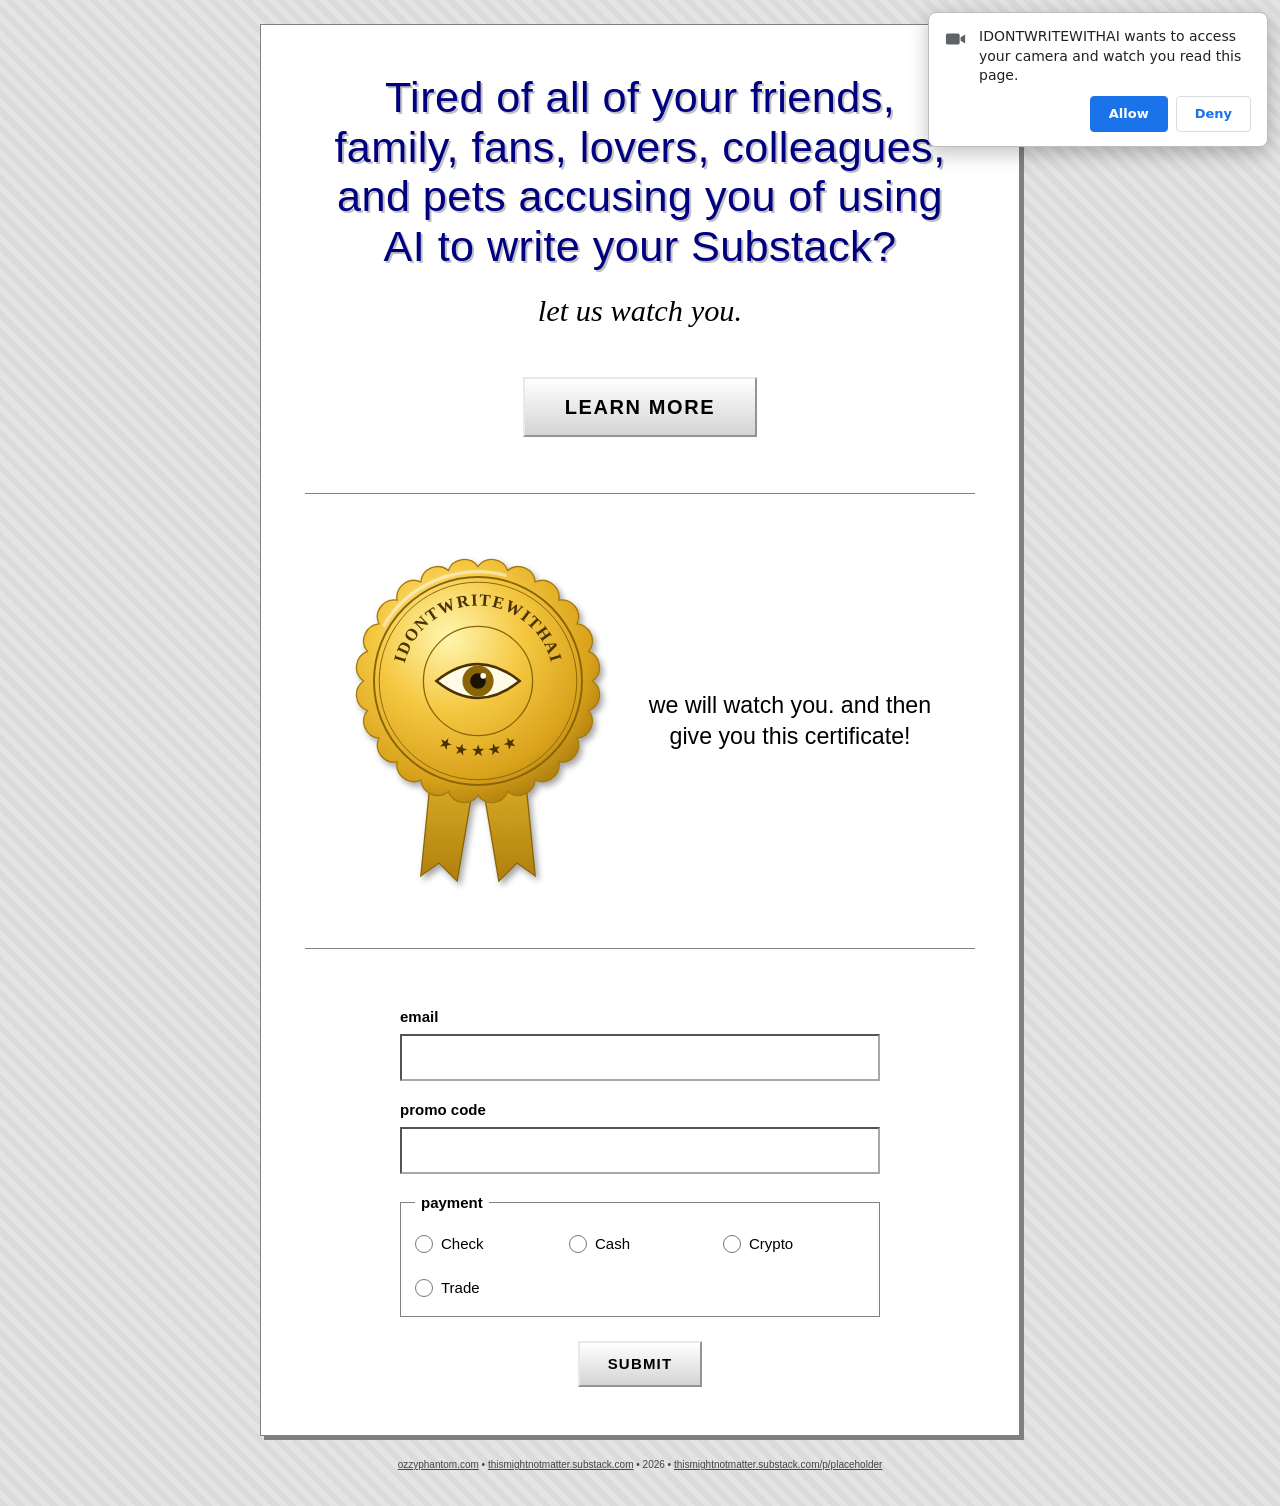
==== index.html @ 778ccd62 "Initial site" ====
<!DOCTYPE html>
<html lang="en">
<head>
<meta charset="utf-8">
<meta name="viewport" content="width=device-width, initial-scale=1">
<meta name="color-scheme" content="light">
<title>IDONTWRITEWITHAI</title>
<link rel="icon" href="favicon.svg" type="image/svg+xml">
<link rel="stylesheet" href="style.css">
</head>
<body>

<!-- fake camera-permission toast: shown once per browser, see script.js -->
<div id="toast" class="toast" aria-live="polite" hidden>
  <div id="toast-card" class="toast-card">
    <svg class="toast-icon" viewBox="0 0 24 24" aria-hidden="true"><path d="M3 6h11a2 2 0 0 1 2 2v8a2 2 0 0 1-2 2H3a2 2 0 0 1-2-2V8a2 2 0 0 1 2-2zM17 10l5-3v10l-5-3z" fill="#5f6368"/></svg>
    <p class="toast-text">IDONTWRITEWITHAI wants to access your camera and watch you read this page.</p>
    <div class="toast-actions">
      <button type="button" id="toast-allow" class="toast-allow">Allow</button>
      <button type="button" id="toast-deny" class="toast-deny">Deny</button>
    </div>
  </div>
  <p id="toast-secret" class="toast-secret" hidden>wtf is wrong with you?</p>
  <a id="toast-frown" class="toast-frown" href="https://www.merriam-webster.com/dictionary/disappointing" target="_blank" rel="noopener" aria-label="disappointing" hidden>
    <svg viewBox="0 0 64 64" aria-hidden="true"><circle cx="32" cy="32" r="29" fill="#ffd93b" stroke="#222" stroke-width="3"/><circle cx="22" cy="26" r="4" fill="#222"/><circle cx="42" cy="26" r="4" fill="#222"/><path d="M20 46 Q32 34 44 46" fill="none" stroke="#222" stroke-width="3.5" stroke-linecap="round"/></svg>
  </a>
</div>

<main class="page">

  <section class="hero">
    <h1>Tired of all of your friends, family, fans, lovers, colleagues, and pets accusing you of using AI to write your Substack?</h1>
    <p class="sub">let us watch you.</p>
    <!-- BLOG POST LINK PLACEHOLDER (also in the footer) -->
    <a class="btn btn-big" href="https://thismightnotmatter.substack.com/p/placeholder">LEARN MORE</a>
  </section>

  <hr>

  <section class="cert">
    <div class="seal">
      <svg viewBox="0 0 200 262" role="img" aria-label="IDONTWRITEWITHAI">
        <defs>
          <radialGradient id="gold" cx="38%" cy="32%" r="75%">
            <stop offset="0" stop-color="#fff6b0"/>
            <stop offset=".4" stop-color="#f5c842"/>
            <stop offset=".78" stop-color="#d9a21b"/>
            <stop offset="1" stop-color="#a5780c"/>
          </radialGradient>
          <linearGradient id="ribbon" x1="0" y1="0" x2="0" y2="1">
            <stop offset="0" stop-color="#e6b92e"/>
            <stop offset="1" stop-color="#b07f0c"/>
          </linearGradient>
          <path id="arc-top" d="M 42 100 A 58 58 0 0 1 158 100"/>
          <path id="arc-bottom" d="M 42 100 A 58 58 0 0 0 158 100"/>
        </defs>
        <polygon points="66,150 100,158 84,254 70,240 56,250" fill="url(#ribbon)" stroke="#8a6508" stroke-width="1"/>
        <polygon points="134,150 100,158 116,254 130,240 144,250" fill="url(#ribbon)" stroke="#8a6508" stroke-width="1"/>
        <path d="M 188.0 100.0 A 13 13 0 0 1 185.0 122.8 A 13 13 0 0 1 176.2 144.0 A 13 13 0 0 1 162.2 162.2 A 13 13 0 0 1 144.0 176.2 A 13 13 0 0 1 122.8 185.0 A 13 13 0 0 1 100.0 188.0 A 13 13 0 0 1 77.2 185.0 A 13 13 0 0 1 56.0 176.2 A 13 13 0 0 1 37.8 162.2 A 13 13 0 0 1 23.8 144.0 A 13 13 0 0 1 15.0 122.8 A 13 13 0 0 1 12.0 100.0 A 13 13 0 0 1 15.0 77.2 A 13 13 0 0 1 23.8 56.0 A 13 13 0 0 1 37.8 37.8 A 13 13 0 0 1 56.0 23.8 A 13 13 0 0 1 77.2 15.0 A 13 13 0 0 1 100.0 12.0 A 13 13 0 0 1 122.8 15.0 A 13 13 0 0 1 144.0 23.8 A 13 13 0 0 1 162.2 37.8 A 13 13 0 0 1 176.2 56.0 A 13 13 0 0 1 185.0 77.2 A 13 13 0 0 1 188.0 100.0 Z" fill="url(#gold)" stroke="#a5780c" stroke-width="1"/>
        <circle cx="100" cy="100" r="80" fill="none" stroke="#8a6508" stroke-width="1.5"/>
        <circle cx="100" cy="100" r="76" fill="none" stroke="#8a6508" stroke-width=".75"/>
        <circle cx="100" cy="100" r="42" fill="none" stroke="#8a6508" stroke-width="1"/>
        <text font-family="Georgia, 'Times New Roman', serif" font-size="13" font-weight="bold" letter-spacing="1" fill="#4a3300">
          <textPath href="#arc-top" startOffset="50%" text-anchor="middle">IDONTWRITEWITHAI</textPath>
        </text>
        <text font-family="Georgia, 'Times New Roman', serif" font-size="12" fill="#4a3300">
          <textPath href="#arc-bottom" startOffset="50%" text-anchor="middle">★ ★ ★ ★ ★</textPath>
        </text>
        <path d="M 68 100 Q 100 74 132 100 Q 100 126 68 100 Z" fill="#fffbe6" stroke="#4a3300" stroke-width="2"/>
        <circle cx="100" cy="100" r="12" fill="#8a6508"/>
        <circle cx="100" cy="100" r="6" fill="#1b1200"/>
        <circle cx="104" cy="96" r="2.2" fill="#fff"/>
        <circle cx="100" cy="100" r="84" fill="none" stroke="#fff" stroke-opacity=".5" stroke-width="2.5" stroke-dasharray="110 420" transform="rotate(-150 100 100)"/>
      </svg>
    </div>
    <p>we will watch you. and then give you this certificate!</p>
  </section>

  <hr>

  <section class="cta">
    <form id="cta">
      <label for="email">email</label>
      <input id="email" type="email" autocomplete="email" inputmode="email">

      <label for="promo">promo code</label>
      <input id="promo" type="text" autocomplete="off" autocapitalize="characters" spellcheck="false">

      <fieldset>
        <legend>payment</legend>
        <div class="radios">
          <label title="these don't do anything"><input type="radio" name="payment" value="check" title="these don't do anything"> Check</label>
          <label title="these don't do anything"><input type="radio" name="payment" value="cash" title="these don't do anything"> Cash</label>
          <label title="these don't do anything"><input type="radio" name="payment" value="crypto" title="these don't do anything"> Crypto</label>
          <label title="these don't do anything"><input type="radio" name="payment" value="trade" title="these don't do anything"> Trade</label>
        </div>
      </fieldset>

      <button type="submit" class="btn">SUBMIT</button>
    </form>

    <!-- the real thing: revealed when they say yes -->
    <div id="embed" hidden>
      <iframe id="embed-frame" class="embed-frame" data-src="https://thismightnotmatter.substack.com/embed?transparent=1" width="480" height="150" frameborder="0" scrolling="no" title="This Might Not Matter"></iframe>
    </div>
  </section>

</main>

<footer class="foot">
  <a href="https://ozzyphantom.com">ozzyphantom.com</a> &bull; <a href="https://thismightnotmatter.substack.com">thismightnotmatter.substack.com</a> &bull; 2026 &bull; <!-- BLOG POST LINK PLACEHOLDER --><a href="https://thismightnotmatter.substack.com/p/placeholder">thismightnotmatter.substack.com/p/placeholder</a>
</footer>

<dialog id="confirm" class="msgbox">
  <div class="msgbox-title">IDONTWRITEWITHAI</div>
  <div class="msgbox-body">
    <span class="msgbox-icon" aria-hidden="true">?</span>
    <p>Are you sure you want to subscribe to This Might Not Matter and also have us watch you (but not for real)?</p>
  </div>
  <div class="msgbox-actions">
    <button type="button" id="confirm-yes">Yes</button>
    <button type="button" id="confirm-no">No</button>
  </div>
</dialog>

<dialog id="promo-screen" class="promo-screen">
  <button type="button" id="promo-close" class="promo-close" title="close" aria-label="close">&times;</button>
  <div class="promo-panel">
    <p>thank you for your permission. enjoy your 50% off. and if you haven't already:</p>
    <iframe id="promo-frame" class="promo-frame" data-src="https://thismightnotmatter.substack.com/embed?transparent=1" width="480" height="150" frameborder="0" scrolling="no" title="This Might Not Matter"></iframe>
  </div>
</dialog>

<script src="script.js" defer></script>
</body>
</html>
---- style.css ----
/* ITOLDYOUIDONTWRITEWITHAI — one stylesheet, no build step */

*, *::before, *::after { box-sizing: border-box; }
[hidden] { display: none !important; }

html {
  color-scheme: light;
  -webkit-text-size-adjust: 100%;
}

body {
  margin: 0;
  padding: 24px 12px 32px;
  font: 15px/1.5 Verdana, Geneva, Tahoma, sans-serif;
  color: #000;
  background-color: #e4e4e4;
  background-image: repeating-linear-gradient(45deg, rgba(0, 0, 0, .04) 0 6px, transparent 6px 12px);
}

a { color: #0000ee; }
a:visited { color: #551a8b; }
a:hover { color: #ff0000; }

a:focus-visible,
button:focus-visible,
input:focus-visible {
  outline: 2px dotted #000;
  outline-offset: 2px;
}

/* ---------- the page ---------- */

.page {
  max-width: 760px;
  margin: 0 auto;
  padding: clamp(24px, 5vw, 48px) clamp(16px, 5vw, 44px);
  background: #fff;
  border: 1px solid #808080;
  box-shadow: 4px 4px 0 #808080;
}

section { text-align: center; }

hr {
  border: 0;
  border-top: 1px solid #808080;
  border-bottom: 1px solid #fff;
  margin: clamp(32px, 6vw, 56px) 0;
}

/* ---------- hero ---------- */

h1 {
  margin: 0 0 .4em;
  font-family: Impact, "Arial Black", "Arial Narrow Bold", sans-serif;
  font-weight: normal;
  font-size: clamp(1.7rem, 5.5vw, 2.7rem);
  line-height: 1.15;
  letter-spacing: .01em;
  color: #000080;
  text-shadow: 2px 2px 0 #c0c0c0;
  text-wrap: balance;
}

.sub {
  margin: 0 0 1.4em;
  font-family: Georgia, "Times New Roman", serif;
  font-style: italic;
  font-size: clamp(1.3rem, 4vw, 1.9rem);
}

/* ---------- buttons ---------- */

.btn {
  display: inline-block;
  min-height: 44px;
  padding: 12px 28px;
  font: bold 15px/1.2 Verdana, Geneva, sans-serif;
  text-transform: uppercase;
  letter-spacing: .08em;
  color: #000;
  text-decoration: none;
  background: linear-gradient(#ffffff, #d4d4d4);
  border: 2px outset #e8e8e8;
  cursor: pointer;
}

.btn:visited { color: #000; }
.btn:hover { color: #000; background: linear-gradient(#ffffff, #ececec); }
.btn:active { border-style: inset; background: linear-gradient(#d4d4d4, #ffffff); }

.btn-big {
  padding: 16px 40px;
  font-size: clamp(1rem, 2.4vw, 1.25rem);
}

/* ---------- certificate stamp ---------- */

.cert {
  display: flex;
  flex-wrap: wrap;
  align-items: center;
  justify-content: center;
  gap: clamp(16px, 4vw, 40px);
}

.seal {
  flex: 0 0 auto;
  width: clamp(200px, 60vw, 260px);
  filter: drop-shadow(3px 4px 3px rgba(0, 0, 0, .35));
}

.seal svg {
  display: block;
  width: 100%;
  height: auto;
}

.cert p {
  flex: 1 1 240px;
  max-width: 22ch;
  margin: 0;
  font-size: clamp(1.15rem, 3vw, 1.45rem);
  line-height: 1.35;
}

/* ---------- the form ---------- */

.cta form {
  display: grid;
  gap: 6px;
  max-width: 480px;
  margin: 0 auto;
  text-align: left;
}

.cta label { font-weight: bold; }

.cta input[type="email"],
.cta input[type="text"] {
  width: 100%;
  min-height: 44px;
  margin-bottom: 12px;
  padding: 10px;
  font: inherit;
  background: #fff;
  border: 2px inset #a8a8a8;
}

.cta fieldset {
  margin: 0 0 18px;
  padding: 8px 14px 6px;
  border: 1px solid #808080;
}

.cta legend {
  padding: 0 6px;
  font-weight: bold;
}

.radios {
  display: grid;
  grid-template-columns: repeat(auto-fit, minmax(110px, 1fr));
  gap: 0 12px;
}

.radios label {
  display: inline-flex;
  align-items: center;
  gap: 8px;
  min-height: 44px;
  font-weight: normal;
  cursor: pointer;
}

.radios input {
  width: 18px;
  height: 18px;
  margin: 0;
  accent-color: #000080;
  cursor: pointer;
}

.cta .btn { justify-self: center; }

/* ---------- the substack embed ---------- */

.embed-frame,
.promo-frame {
  display: block;
  width: 100%;
  max-width: 480px;
  height: 150px;
  margin: 0 auto;
  border: 0;
  background: transparent;
}

/* ---------- footer ---------- */

.foot {
  max-width: 760px;
  margin: 20px auto 0;
  font-size: 10px;
  line-height: 1.8;
  color: #444;
  text-align: center;
  overflow-wrap: anywhere;
}

.foot a { color: inherit; }

/* ---------- the fake permission toast ---------- */

.toast {
  position: fixed;
  top: 12px;
  right: 12px;
  z-index: 1000;
  width: min(340px, calc(100vw - 24px));
  display: grid;
}

.toast > * { grid-area: 1 / 1; }

.toast-card {
  z-index: 2;
  display: grid;
  grid-template-columns: auto 1fr;
  gap: 10px 12px;
  align-items: start;
  padding: 14px 16px;
  font: 14px/1.4 system-ui, -apple-system, "Segoe UI", Roboto, sans-serif;
  color: #202124;
  background: #fff;
  border: 1px solid #bdbdbd;
  border-radius: 8px;
  box-shadow: 0 6px 20px rgba(0, 0, 0, .25);
  transform: translateX(calc(100% + 24px));
  opacity: 0;
  transition: transform .35s ease-out, opacity .35s ease-out;
}

.toast.is-in .toast-card {
  transform: none;
  opacity: 1;
}

.toast .toast-card.is-popped {
  transform: scale(1.4);
  opacity: 0;
  transition: transform .18s ease-in, opacity .18s ease-in;
}

.toast .toast-card.is-fading {
  opacity: 0;
  transition: opacity 2.5s ease;
}

.toast-icon {
  width: 22px;
  height: 22px;
  margin-top: 1px;
}

.toast-text { margin: 0; }

.toast-actions {
  grid-column: 1 / -1;
  display: flex;
  justify-content: flex-end;
  gap: 8px;
}

.toast-actions button {
  min-height: 36px;
  padding: 8px 18px;
  font: 600 13px system-ui, -apple-system, "Segoe UI", Roboto, sans-serif;
  border-radius: 4px;
  cursor: pointer;
}

.toast-allow {
  color: #fff;
  background: #1a73e8;
  border: 1px solid #1a73e8;
}

.toast-allow:hover { background: #1967d2; }

.toast-deny {
  color: #1a73e8;
  background: #fff;
  border: 1px solid #dadce0;
}

.toast-deny:hover { background: #f1f3f4; }

.toast-actions button:active { transform: translateY(1px); }

.toast-secret {
  z-index: 1;
  align-self: center;
  justify-self: center;
  margin: 0;
  padding: 12px;
  font: bold clamp(1.1rem, 4vw, 1.4rem)/1.2 Verdana, Geneva, sans-serif;
  color: #c00;
  text-align: center;
  transition: opacity 1s ease;
}

.toast-secret.is-fading { opacity: 0; }

.toast-frown {
  z-index: 1;
  justify-self: end;
  align-self: start;
  width: 64px;
  height: 64px;
  margin: 4px 8px 0 0;
  border-radius: 50%;
}

.toast-frown svg {
  display: block;
  width: 100%;
  height: 100%;
}

.toast-frown:hover { transform: rotate(-8deg); }

/* ---------- the confirmation box ---------- */

.msgbox {
  width: min(420px, calc(100vw - 24px));
  padding: 0;
  font: 13px/1.45 Tahoma, Verdana, Geneva, sans-serif;
  color: #000;
  background: #d4d0c8;
  border: 2px outset #e0dcd4;
  box-shadow: 4px 4px 0 rgba(0, 0, 0, .3);
}

.msgbox::backdrop { background: rgba(0, 0, 0, .35); }

.msgbox-title {
  padding: 5px 8px;
  font-weight: bold;
  color: #fff;
  background: linear-gradient(90deg, #0a246a, #a6caf0);
}

.msgbox-body {
  display: flex;
  align-items: flex-start;
  gap: 14px;
  padding: 18px 16px 8px;
}

.msgbox-icon {
  flex: none;
  width: 32px;
  height: 32px;
  font: bold 22px/28px "Times New Roman", Times, serif;
  color: #000080;
  text-align: center;
  background: #fff;
  border: 2px solid #000080;
  border-radius: 50%;
}

.msgbox-body p { margin: 0; }

.msgbox-actions {
  display: flex;
  justify-content: center;
  gap: 8px;
  padding: 10px 16px 16px;
}

.msgbox-actions button {
  min-width: 88px;
  min-height: 36px;
  font: inherit;
  color: #000;
  background: #d4d0c8;
  border: 2px outset #f0f0f0;
  cursor: pointer;
}

.msgbox-actions button:hover { background: #e2ded6; }
.msgbox-actions button:active { border-style: inset; }

/* ---------- the promo screen ---------- */

.promo-screen {
  position: fixed;
  inset: 0;
  width: 100vw;
  height: 100vh;
  height: 100dvh;
  max-width: none;
  max-height: none;
  margin: 0;
  padding: 0;
  border: 0;
  color: #fff;
  background: #000 url("img/watching.jpeg") center / cover no-repeat;
}

.promo-screen[open] {
  display: flex;
  align-items: flex-end;
  justify-content: center;
}

.promo-panel {
  width: 100%;
  max-height: 100%;
  padding: clamp(40px, 10vh, 96px) clamp(16px, 5vw, 48px) clamp(24px, 6vh, 56px);
  overflow-y: auto;
  text-align: center;
  background: linear-gradient(to top, rgba(0, 0, 0, .88) 60%, rgba(0, 0, 0, 0));
}

.promo-panel p {
  max-width: 28ch;
  margin: 0 auto 20px;
  font: bold clamp(1.2rem, 4vw, 1.8rem)/1.3 Verdana, Geneva, sans-serif;
  text-shadow: 0 2px 8px #000;
}

.promo-close {
  position: absolute;
  top: 12px;
  right: 12px;
  width: 44px;
  height: 44px;
  font: bold 24px/1 Verdana, Geneva, sans-serif;
  color: #000;
  background: rgba(255, 255, 255, .92);
  border: 2px outset #e8e8e8;
  cursor: pointer;
}

.promo-close:active { border-style: inset; }

/* ---------- motion ---------- */

@media (prefers-reduced-motion: reduce) {
  .toast-card,
  .toast .toast-card.is-popped,
  .toast .toast-card.is-fading,
  .toast-secret {
    transition: none;
  }
}
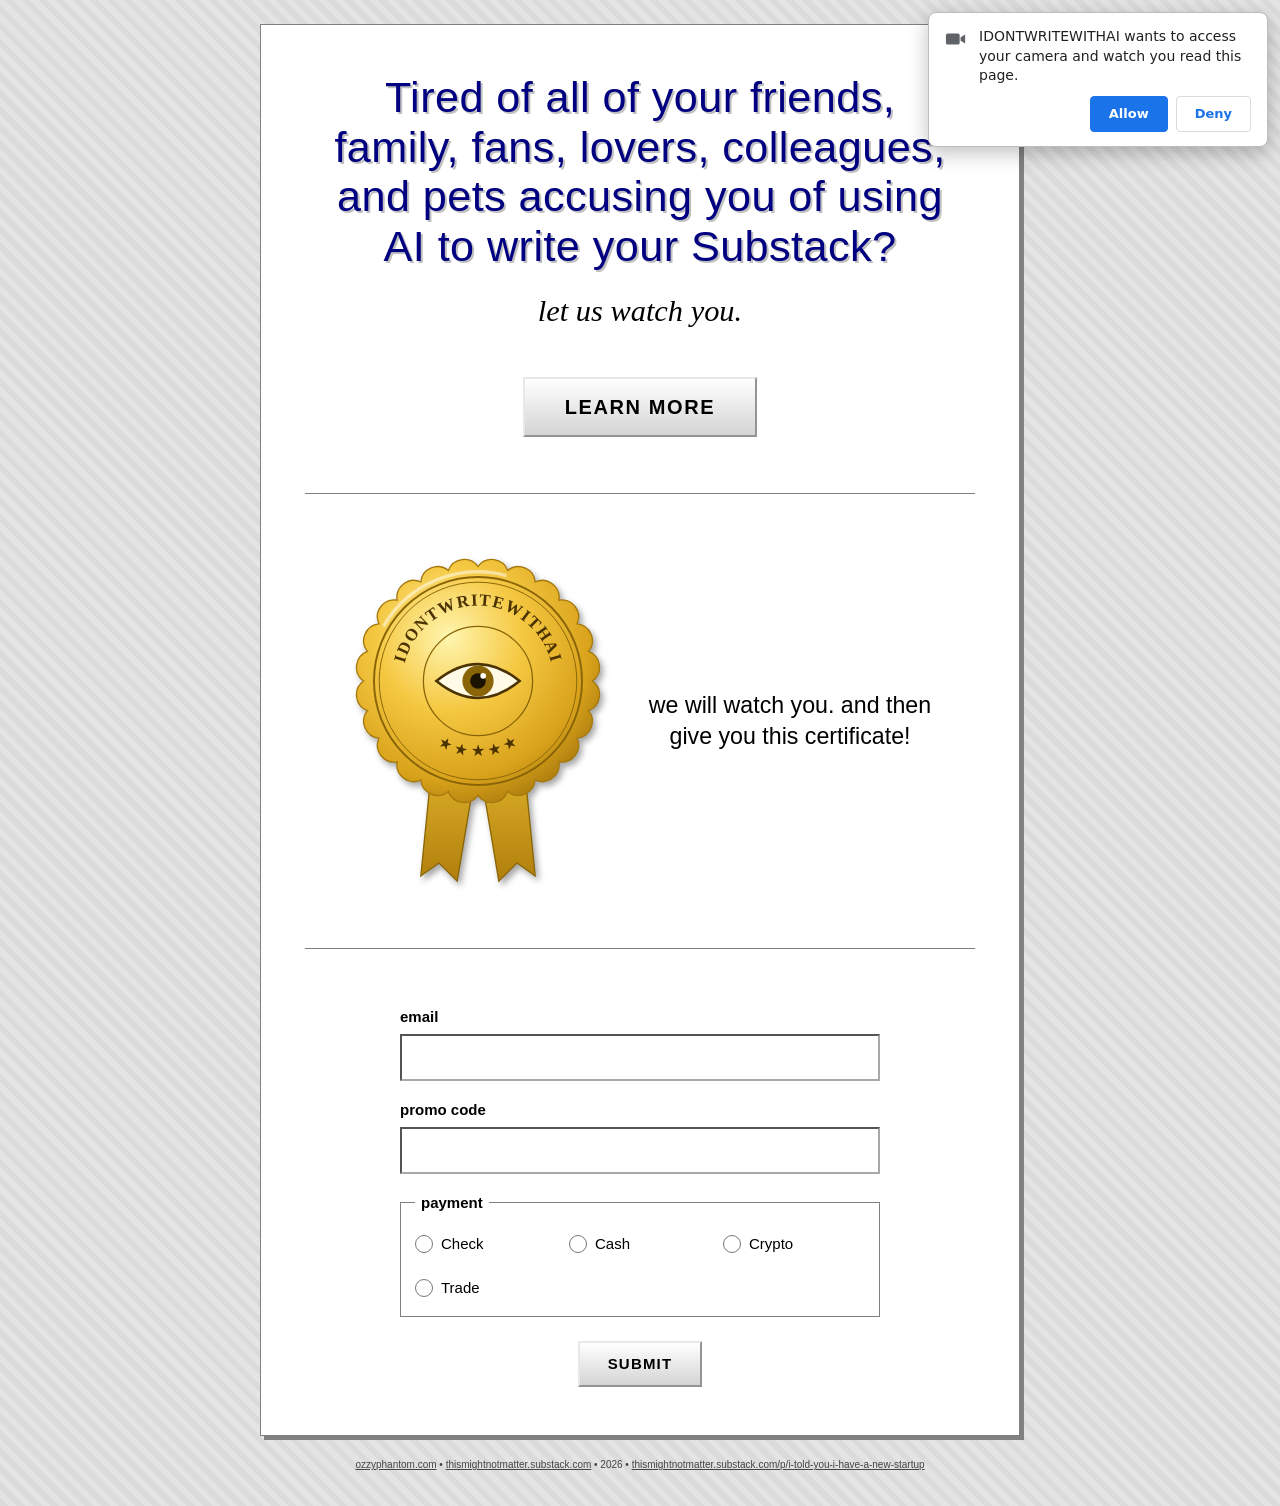
==== commit c90f7e0e: "Link the blog post Co-Authored-By: Claude Fable 5.1 <noreply@anthropic.com>" ====
--- a/index.html
+++ b/index.html
@@ -31,8 +31,7 @@
   <section class="hero">
     <h1>Tired of all of your friends, family, fans, lovers, colleagues, and pets accusing you of using AI to write your Substack?</h1>
     <p class="sub">let us watch you.</p>
-    <!-- BLOG POST LINK PLACEHOLDER (also in the footer) -->
-    <a class="btn btn-big" href="https://thismightnotmatter.substack.com/p/placeholder">LEARN MORE</a>
+    <a class="btn btn-big" href="https://thismightnotmatter.substack.com/p/i-told-you-i-have-a-new-startup?r=3eannd&amp;showWelcomeOnShare=true">LEARN MORE</a>
   </section>
 
   <hr>
@@ -108,7 +107,7 @@
 </main>
 
 <footer class="foot">
-  <a href="https://ozzyphantom.com">ozzyphantom.com</a> &bull; <a href="https://thismightnotmatter.substack.com">thismightnotmatter.substack.com</a> &bull; 2026 &bull; <!-- BLOG POST LINK PLACEHOLDER --><a href="https://thismightnotmatter.substack.com/p/placeholder">thismightnotmatter.substack.com/p/placeholder</a>
+  <a href="https://ozzyphantom.com">ozzyphantom.com</a> &bull; <a href="https://thismightnotmatter.substack.com">thismightnotmatter.substack.com</a> &bull; 2026 &bull; <a href="https://thismightnotmatter.substack.com/p/i-told-you-i-have-a-new-startup?r=3eannd&amp;showWelcomeOnShare=true">thismightnotmatter.substack.com/p/i-told-you-i-have-a-new-startup</a>
 </footer>
 
 <dialog id="confirm" class="msgbox">
